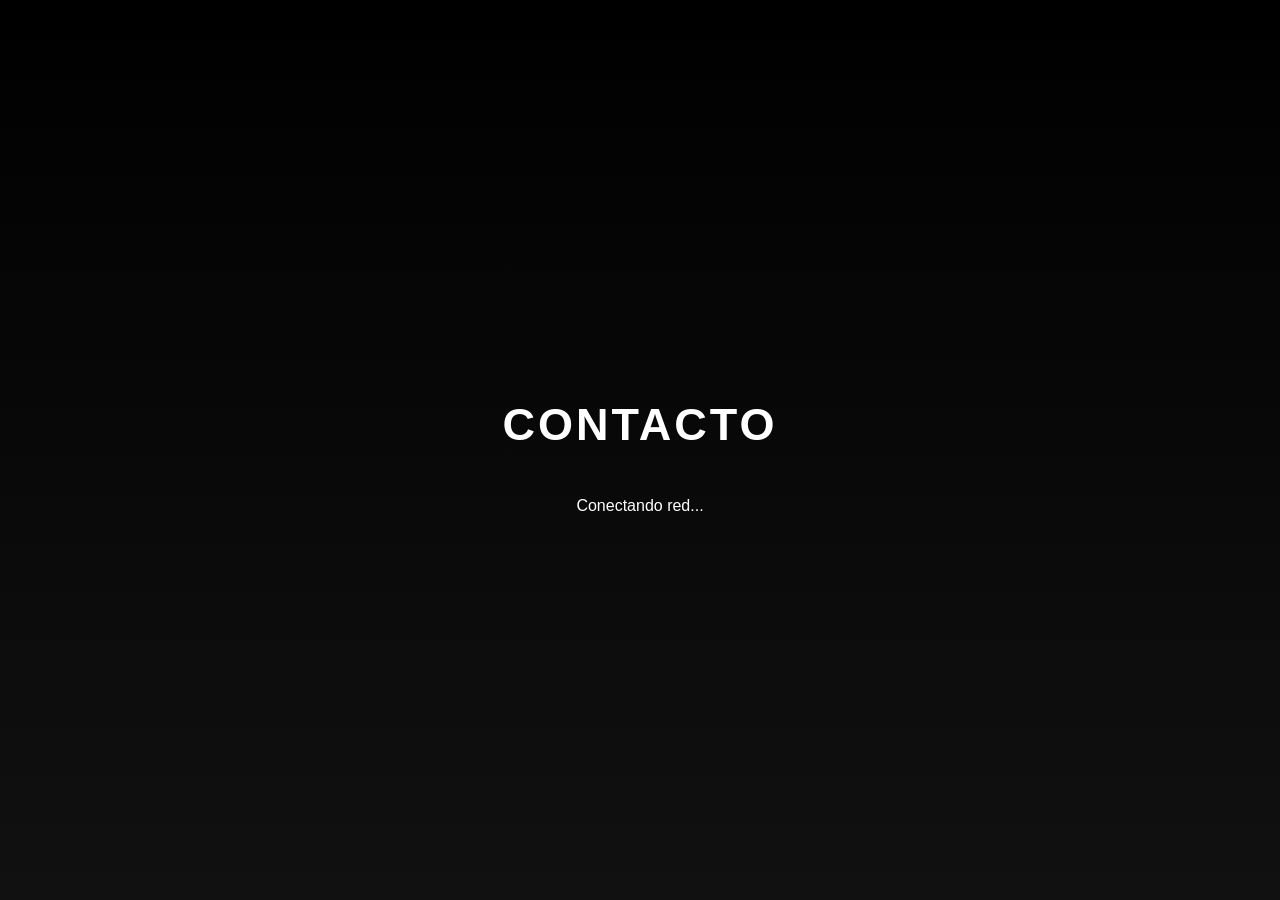
==== contactos.html @ 29150dcb "Add files via upload" ====
<!DOCTYPE html>
<html lang="es">
<head>
<meta charset="UTF-8">
<meta name="viewport" content="width=device-width, initial-scale=1.0">
<title>Contacto | Aureonex Studio</title>

<link rel="stylesheet" href="style.css">
</head>

<body class="contacto">

<div id="loader">
    <h1>CONTACTO</h1>
    <p>Conectando red...</p>
</div>

<header>
    <h1>CONTACTO</h1>

    <nav>
        <a href="index.html">Inicio</a>
        <a href="juegos.html">Juegos</a>
        <a href="addons.html">Addons</a>
        <a href="musica.html">Música</a>
        <a href="productos.html">Productos</a>
        <a href="contactos.html">Contacto</a>
    </nav>
</header>

<section class="hero">
    <h2>📡 Conéctate con Aureonex</h2>
    <p>Redes y comunidad oficial.</p>
</section>

<section class="seccion">
    <h2>🌐 Redes</h2>

    <div class="grid">

        <div class="card">
            <h3>YouTube</h3>
            <p>Videos de desarrollo.</p>
        </div>

        <div class="card">
            <h3>Discord</h3>
            <p>Comunidad de creadores.</p>
        </div>

        <div class="card">
            <h3>Instagram</h3>
            <p>Avances del estudio.</p>
        </div>

    </div>
</section>

<script src="script.js"></script>
</body>
</html>
---- style.css ----
body{
    margin:0;
    font-family:Arial;
    background:#0a0a0a;
    color:white;
    overflow-x:hidden;
}

/* 🌌 FONDO CON PROFUNDIDAD */
body::before{
    content:"";
    position:fixed;
    top:0;
    left:0;
    width:100%;
    height:100%;
    background:
        radial-gradient(circle at 20% 20%, rgba(255,255,255,0.08), transparent 40%),
        radial-gradient(circle at 80% 60%, rgba(0,200,255,0.08), transparent 40%);
    z-index:-1;
}

/* LOADER */
#loader{
    position:fixed;
    width:100%;
    height:100%;
    background:linear-gradient(180deg,#000,#111);
    display:flex;
    flex-direction:column;
    justify-content:center;
    align-items:center;
    z-index:9999;
}

#loader h1{
    font-size:45px;
    animation:pulse 1.5s infinite;
    letter-spacing:3px;
}

@keyframes pulse{
    0%{opacity:0.2; transform:scale(1);}
    50%{opacity:1; transform:scale(1.05);}
    100%{opacity:0.2; transform:scale(1);}
}

/* HEADER */
header{
    text-align:center;
    padding:20px;
    background:rgba(0,0,0,0.6);
    backdrop-filter:blur(10px);
    border-bottom:1px solid rgba(255,255,255,0.1);
}

/* NAV */
nav a{
    text-decoration:none;
    color:white;
    margin:5px;
    padding:10px 15px;
    display:inline-block;
    border-radius:12px;
    background:rgba(255,255,255,0.08);
    transition:0.3s;
    position:relative;
    overflow:hidden;
}

/* efecto brillo */
nav a::after{
    content:"";
    position:absolute;
    top:0;
    left:-100%;
    width:100%;
    height:100%;
    background:linear-gradient(90deg,transparent,rgba(255,255,255,0.2),transparent);
    transition:0.5s;
}

nav a:hover::after{
    left:100%;
}

nav a:hover{
    transform:scale(1.1);
    background:white;
    color:black;
}

/* HERO */
.hero{
    text-align:center;
    padding:90px 20px;
}

/* GRID */
.grid{
    display:flex;
    flex-wrap:wrap;
    justify-content:center;
    gap:25px;
}

/* CARDS PRO */
.card{
    width:260px;
    background:rgba(255,255,255,0.05);
    padding:20px;
    border-radius:16px;
    transition:0.4s;
    border:1px solid rgba(255,255,255,0.08);
    backdrop-filter:blur(10px);
}

.card:hover{
    transform:translateY(-12px) scale(1.03);
    box-shadow:0 15px 40px rgba(0,0,0,0.6);
}

/* SECCIONES */
.seccion{
    text-align:center;
    padding:50px 20px;
}

/* FOOTER */
footer{
    text-align:center;
    padding:25px;
    background:rgba(0,0,0,0.7);
    border-top:1px solid rgba(255,255,255,0.1);
}

/* IMÁGENES EN CARDS */
.card img{
    width:100%;
    height:140px;
    object-fit:cover;
    border-radius:10px;
    margin-bottom:10px;
}

/* THEMES (mejorados con glow) */
body.juegos nav a{background:linear-gradient(45deg,#ff0000,#ff6b00);}
body.addons nav a{background:linear-gradient(45deg,#00c3ff,#0066ff);}
body.musica nav a{background:linear-gradient(45deg,#a855f7,#ec4899);}
body.productos nav a{background:linear-gradient(45deg,#ffd700,#ff9900);}
body.contacto nav a{background:linear-gradient(45deg,#22c55e,#16a34a);}

.card.hide{
    opacity:0;
    transform:translateY(30px);
    transition:0.6s;
}

.card.show{
    opacity:1;
    transform:translateY(0);
}
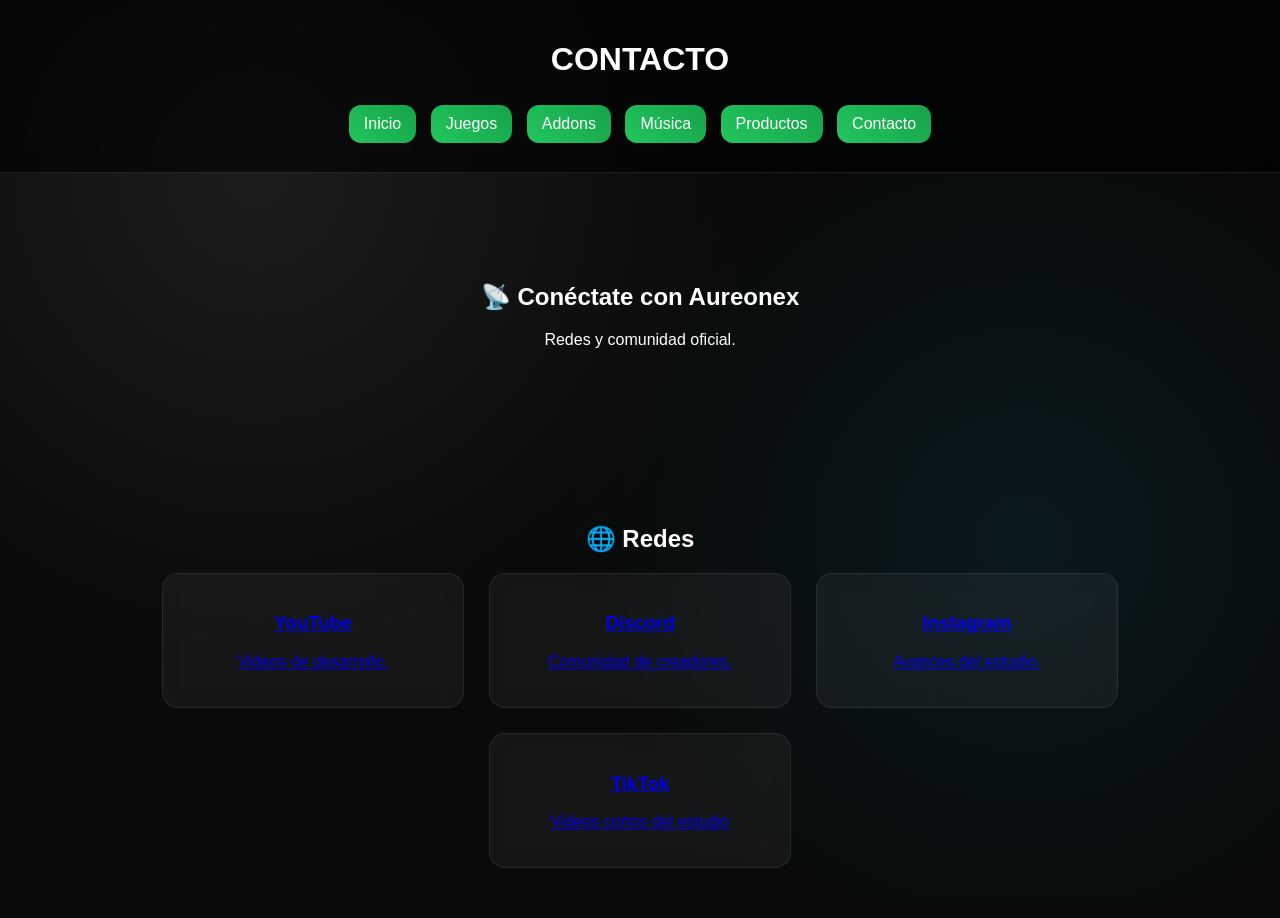
==== commit f6a9c74c: "Update contactos.html añadimoz linckz" ====
--- a/contactos.html
+++ b/contactos.html
@@ -38,24 +38,36 @@
 
     <div class="grid">
 
-        <div class="card">
-            <h3>YouTube</h3>
-            <p>Videos de desarrollo.</p>
-        </div>
+        <a href="https://youtube.com/@aureonexstudio?si=L0NA0Zc0OTOGjyCL" target="_blank">
+             <div class="card">
+                 <h3>YouTube</h3>
+                 <p>Videos de desarrollo.</p>
+             </div>
+        </a>
 
-        <div class="card">
-            <h3>Discord</h3>
-            <p>Comunidad de creadores.</p>
-        </div>
+         <a href="https://discord.gg/8Xc3X73Rm" target="_blank">
+             <div class="card">
+                 <h3>Discord</h3>
+                 <p>Comunidad de creadores.</p>
+             </div>
+         </a>
 
-        <div class="card">
-            <h3>Instagram</h3>
-            <p>Avances del estudio.</p>
-        </div>
+         <a href="https://www.instagram.com/aureonexstudio?igsh=czBvM2lyeWZ4YXVm" target="_blank">
+             <div class="card">
+                 <h3>Instagram</h3>
+                 <p>Avances del estudio.</p>
+             </div>
+         </a>
+         <a href="https://www.tiktok.com/@aureonex.studio?_r=1&_t=ZS-970Evlyxmb3" target="_blank">
+             <div class="card">
+                 <h3>TikTok</h3>
+                 <p>Videos cortos del estudio</p>
+             </div>
+         </a>
 
     </div>
 </section>
 
 <script src="script.js"></script>
 </body>
-</html>+</html>
